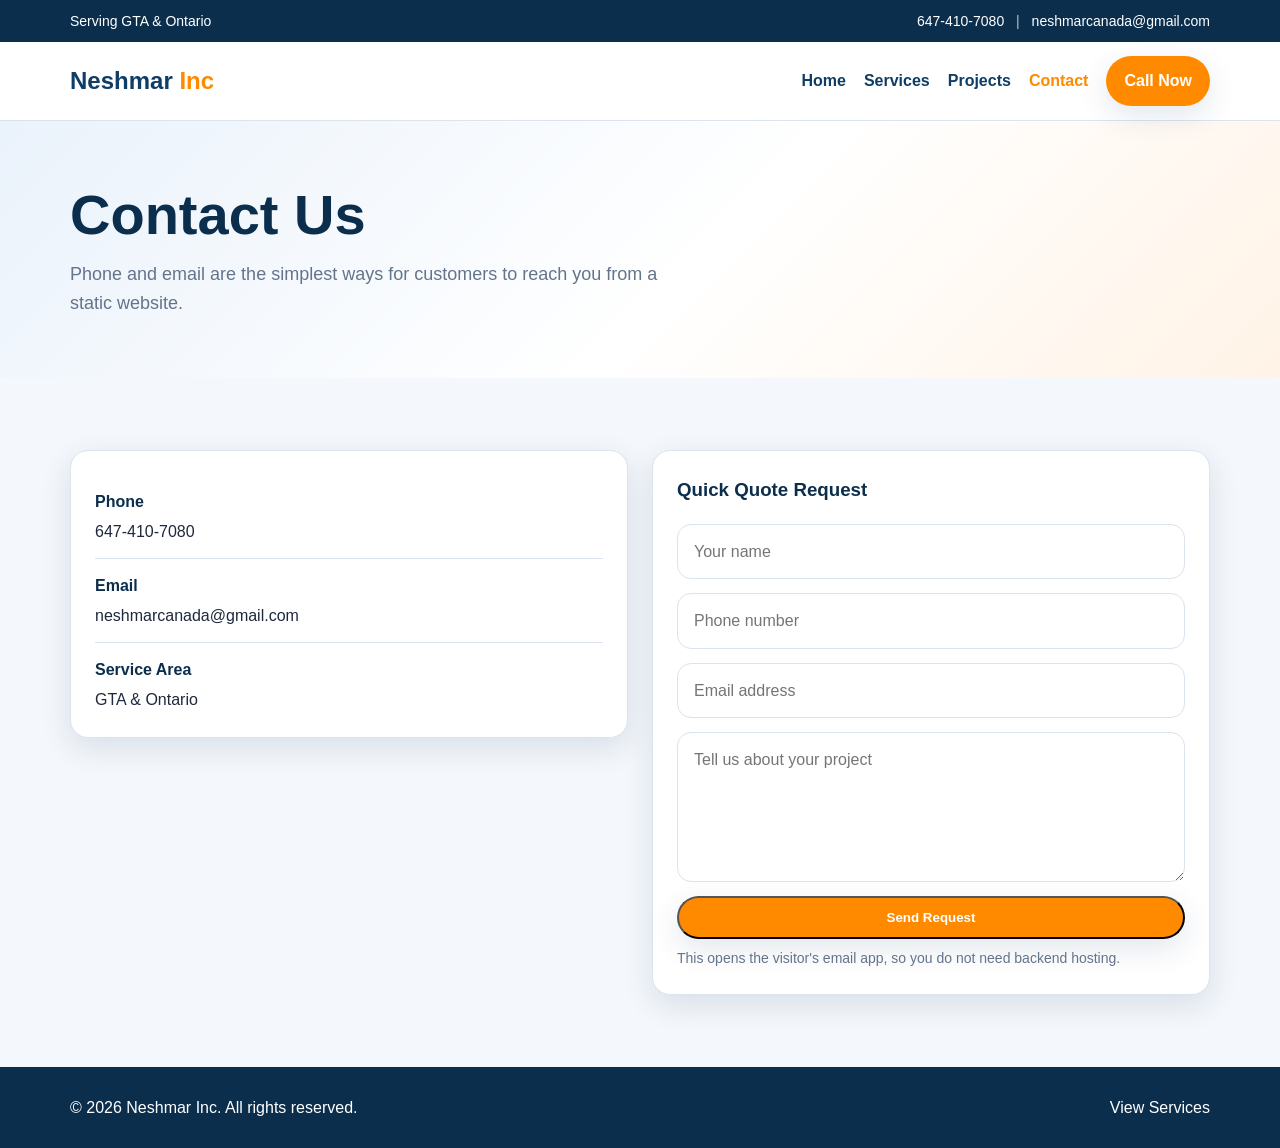
==== contact.html @ 776d4d1c "Add files via upload" ====
<!DOCTYPE html>
<html lang="en">
<head>
  <meta charset="UTF-8" />
  <meta name="viewport" content="width=device-width, initial-scale=1.0" />
  <title>Contact | Neshmar Inc</title>
  <meta name="description" content="Contact Neshmar Inc by phone or email for network cabling, fiber, CCTV, and WiFi installation quotes." />
  <link rel="stylesheet" href="style.css" />
</head>
<body>
  <div class="topbar">
    <div class="container topbar-inner">
      <div>Serving GTA & Ontario</div>
      <div>
        <a href="tel:16474107080">647-410-7080</a>
        <span class="sep">|</span>
        <a href="mailto:neshmarcanada@gmail.com">neshmarcanada@gmail.com</a>
      </div>
    </div>
  </div>

  <header class="nav-wrap">
    <div class="container nav">
      <a class="brand" href="index.html">Neshmar<span> Inc</span></a>
      <nav class="menu">
        <a href="index.html">Home</a>
        <a href="services.html">Services</a>
        <a href="projects.html">Projects</a>
        <a href="contact.html" class="active">Contact</a>
        <a class="btn btn-primary" href="tel:16474107080">Call Now</a>
      </nav>
    </div>
  </header>

  <main>
    <section class="page-hero small-hero">
      <div class="container">
        <h1>Contact Us</h1>
        <p>Phone and email are the simplest ways for customers to reach you from a static website.</p>
      </div>
    </section>

    <section>
      <div class="container contact-grid">
        <div class="contact-card">
          <div class="contact-item">
            <strong>Phone</strong>
            <a href="tel:16474107080">647-410-7080</a>
          </div>
          <div class="contact-item">
            <strong>Email</strong>
            <a href="mailto:neshmarcanada@gmail.com">neshmarcanada@gmail.com</a>
          </div>
          <div class="contact-item" style="border-bottom:0; padding-bottom:0;">
            <strong>Service Area</strong>
            GTA & Ontario
          </div>
        </div>

        <div class="contact-card">
          <h3 style="margin-top:0; color:var(--primary-dark)">Quick Quote Request</h3>
          <form id="quoteForm">
            <input type="text" id="name" placeholder="Your name" />
            <input type="text" id="phone" placeholder="Phone number" />
            <input type="email" id="email" placeholder="Email address" />
            <textarea id="message" placeholder="Tell us about your project"></textarea>
            <button class="btn btn-primary" type="submit">Send Request</button>
          </form>
          <div class="form-note">This opens the visitor's email app, so you do not need backend hosting.</div>
        </div>
      </div>
    </section>
  </main>

  <footer class="footer">
    <div class="container footer-inner">
      <div>© 2026 Neshmar Inc. All rights reserved.</div>
      <div><a href="services.html">View Services</a></div>
    </div>
  </footer>

  <script>
    document.getElementById('quoteForm').addEventListener('submit', function (e) {
      e.preventDefault();
      const name = document.getElementById('name').value.trim();
      const phone = document.getElementById('phone').value.trim();
      const email = document.getElementById('email').value.trim();
      const message = document.getElementById('message').value.trim();

      const subject = encodeURIComponent('Quote Request - Neshmar Inc Website');
      const body = encodeURIComponent(
        'Name: ' + name + '\n' +
        'Phone: ' + phone + '\n' +
        'Email: ' + email + '\n\n' +
        'Project Details:\n' + message
      );

      window.location.href = 'mailto:neshmarcanada@gmail.com?subject=' + subject + '&body=' + body;
    });
  </script>
</body>
</html>
---- style.css ----
:root {
  --primary: #0f3d66;
  --primary-dark: #0b2e4d;
  --accent: #ff8a00;
  --bg: #f4f7fb;
  --card: #ffffff;
  --text: #1e293b;
  --muted: #64748b;
  --border: #dbe3ee;
  --shadow: 0 10px 30px rgba(15, 61, 102, 0.12);
  --radius: 18px;
  --max: 1140px;
}

* { box-sizing: border-box; }
html { scroll-behavior: smooth; }
body {
  margin: 0;
  font-family: Arial, Helvetica, sans-serif;
  color: var(--text);
  background: var(--bg);
  line-height: 1.6;
}

a { color: inherit; text-decoration: none; }
img { max-width: 100%; display: block; }

.container {
  width: min(var(--max), calc(100% - 32px));
  margin: 0 auto;
}

.topbar {
  background: var(--primary-dark);
  color: #fff;
  font-size: 14px;
}

.topbar-inner {
  display: flex;
  justify-content: space-between;
  gap: 16px;
  padding: 10px 0;
  flex-wrap: wrap;
}

.sep { margin: 0 8px; opacity: 0.7; }

.nav-wrap {
  position: sticky;
  top: 0;
  z-index: 50;
  background: rgba(255,255,255,0.96);
  backdrop-filter: blur(10px);
  border-bottom: 1px solid var(--border);
}

.nav {
  display: flex;
  align-items: center;
  justify-content: space-between;
  gap: 16px;
  padding: 14px 0;
}

.brand {
  font-size: 24px;
  font-weight: 800;
  color: var(--primary);
}

.brand span { color: var(--accent); }

.menu {
  display: flex;
  gap: 18px;
  flex-wrap: wrap;
  align-items: center;
  font-weight: 600;
  color: var(--primary);
}

.menu a.active { color: var(--accent); }

.btn {
  display: inline-flex;
  align-items: center;
  justify-content: center;
  padding: 12px 18px;
  border-radius: 999px;
  font-weight: 700;
  transition: 0.2s ease;
}

.btn-primary {
  background: var(--accent);
  color: #fff;
  box-shadow: var(--shadow);
}

.btn-secondary {
  background: #fff;
  color: var(--primary);
  border: 1px solid var(--border);
}

.hero,
.page-hero {
  background: linear-gradient(135deg, #eaf2fb 0%, #ffffff 55%, #fff3e6 100%);
}

.hero {
  padding: 72px 0 48px;
}

.small-hero {
  padding: 64px 0 36px;
}

.hero-grid {
  display: grid;
  grid-template-columns: 1.1fr 0.9fr;
  gap: 32px;
  align-items: center;
}

.eyebrow {
  display: inline-block;
  background: #e4eef9;
  color: var(--primary);
  font-weight: 700;
  padding: 8px 12px;
  border-radius: 999px;
  margin-bottom: 14px;
  font-size: 14px;
}

h1 {
  margin: 0 0 16px;
  font-size: clamp(34px, 5vw, 56px);
  line-height: 1.06;
  color: var(--primary-dark);
}

.hero p,
.page-hero p {
  font-size: 18px;
  color: var(--muted);
  margin: 0 0 24px;
  max-width: 60ch;
}

.hero-actions {
  display: flex;
  gap: 12px;
  flex-wrap: wrap;
  margin-bottom: 24px;
}

.hero-points {
  display: grid;
  grid-template-columns: repeat(2, minmax(0, 1fr));
  gap: 10px 18px;
  font-weight: 600;
  color: var(--primary);
}

.hero-card {
  background: var(--card);
  border: 1px solid var(--border);
  border-radius: 28px;
  box-shadow: var(--shadow);
  overflow: hidden;
}

.hero-visual {
  min-height: 460px;
  background: linear-gradient(rgba(15,61,102,.86), rgba(15,61,102,.7)), url('https://images.unsplash.com/photo-1516321497487-e288fb19713f?auto=format&fit=crop&w=1200&q=80') center/cover;
  display: flex;
  align-items: end;
  padding: 24px;
  color: #fff;
}

.hero-badge {
  background: rgba(255,255,255,.12);
  border: 1px solid rgba(255,255,255,.2);
  border-radius: 20px;
  padding: 18px;
  max-width: 320px;
}

.hero-badge p { color: #eef5ff; margin: 8px 0 0; font-size: 15px; }

section { padding: 72px 0; }
.soft-section { background: #edf3fa; }

.section-head {
  max-width: 760px;
  margin-bottom: 28px;
}

.section-head h2 {
  margin: 0 0 10px;
  color: var(--primary-dark);
  font-size: clamp(28px, 4vw, 40px);
}

.section-head p {
  margin: 0;
  color: var(--muted);
  font-size: 17px;
}

.cards {
  display: grid;
  grid-template-columns: repeat(3, minmax(0, 1fr));
  gap: 20px;
}

.card,
.contact-card {
  background: var(--card);
  border: 1px solid var(--border);
  border-radius: var(--radius);
  padding: 24px;
  box-shadow: var(--shadow);
}

.icon {
  width: 52px;
  height: 52px;
  border-radius: 14px;
  background: #eef5fc;
  display: grid;
  place-items: center;
  color: var(--primary);
  font-size: 24px;
  margin-bottom: 14px;
}

.card h3 { margin: 0 0 8px; color: var(--primary-dark); }
.card p { margin: 0; color: var(--muted); }

.industries {
  display: grid;
  grid-template-columns: repeat(3, minmax(0, 1fr));
  gap: 16px;
}

.industry {
  background: #fff;
  border: 1px solid var(--border);
  border-radius: 16px;
  padding: 18px;
  text-align: center;
  font-weight: 700;
  color: var(--primary);
  box-shadow: var(--shadow);
}

.gallery {
  display: grid;
  grid-template-columns: repeat(3, minmax(0, 1fr));
  gap: 16px;
}

.gallery-item {
  position: relative;
  min-height: 220px;
  border-radius: 18px;
  overflow: hidden;
  box-shadow: var(--shadow);
}

.gallery-item img {
  width: 100%;
  height: 100%;
  object-fit: cover;
}

.gallery-item span {
  position: absolute;
  left: 14px;
  bottom: 14px;
  background: rgba(15,61,102,.88);
  color: #fff;
  padding: 8px 12px;
  border-radius: 999px;
  font-size: 13px;
  font-weight: 700;
}

.contact-grid {
  display: grid;
  grid-template-columns: 1fr 1fr;
  gap: 24px;
  align-items: start;
}

.contact-item {
  padding: 14px 0;
  border-bottom: 1px solid var(--border);
}

.contact-item strong {
  display: block;
  color: var(--primary-dark);
  margin-bottom: 4px;
}

form {
  display: grid;
  gap: 14px;
}

input, textarea {
  width: 100%;
  border: 1px solid var(--border);
  border-radius: 14px;
  padding: 14px 16px;
  font: inherit;
  background: #fff;
}

textarea { min-height: 150px; resize: vertical; }
.form-note { color: var(--muted); font-size: 14px; margin-top: 8px; }

.footer {
  background: var(--primary-dark);
  color: #fff;
  padding: 28px 0;
}

.footer-inner {
  display: flex;
  justify-content: space-between;
  gap: 16px;
  flex-wrap: wrap;
  align-items: center;
}

@media (max-width: 980px) {
  .hero-grid,
  .cards,
  .industries,
  .gallery,
  .contact-grid {
    grid-template-columns: 1fr 1fr;
  }

  .hero-grid { grid-template-columns: 1fr; }
}

@media (max-width: 680px) {
  .menu { display: none; }
  .hero-points,
  .cards,
  .industries,
  .gallery,
  .contact-grid {
    grid-template-columns: 1fr;
  }
  .hero { padding-top: 48px; }
  section { padding: 56px 0; }
}
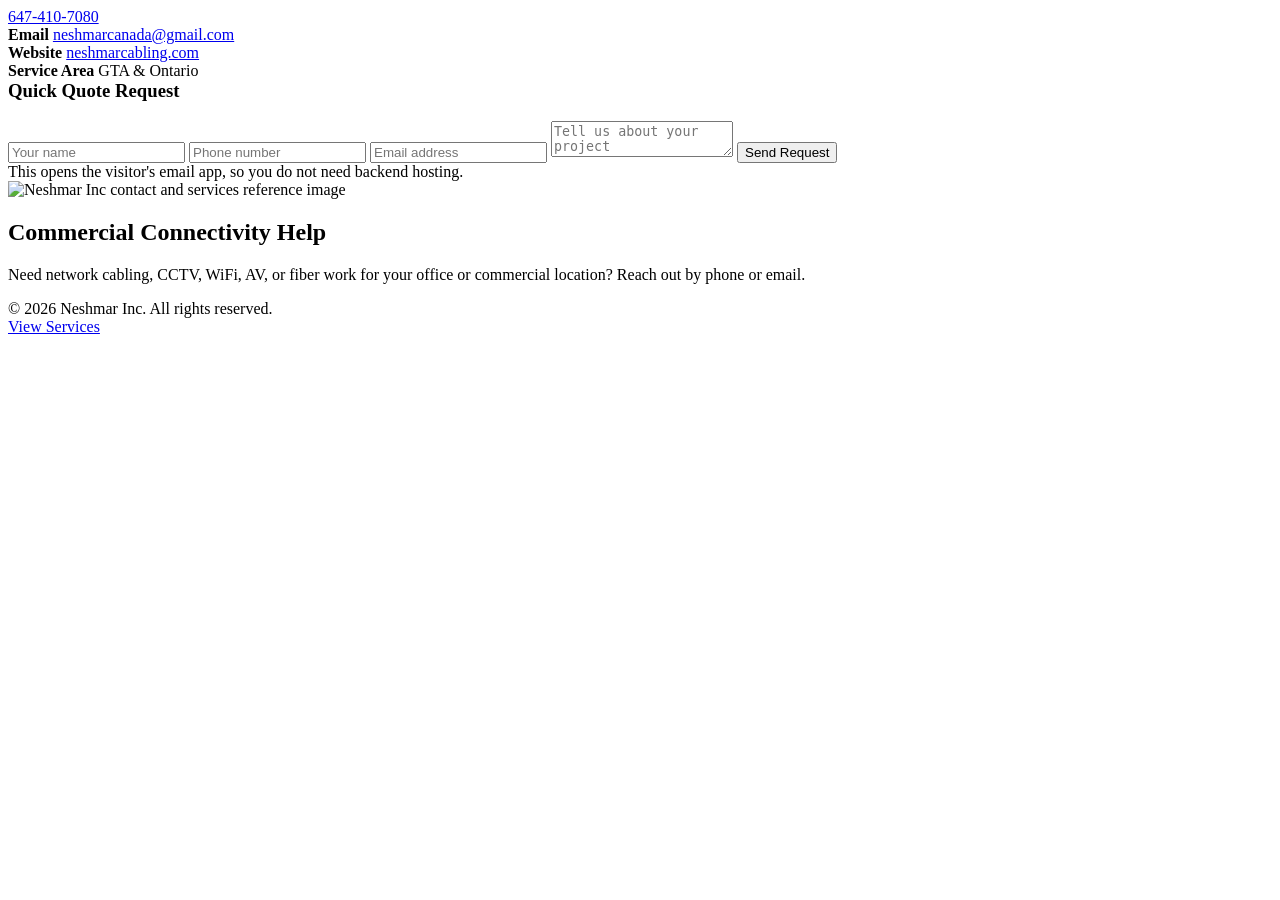
==== commit bdfcea2d: "Update contact.html" ====
--- a/contact.html
+++ b/contact.html
@@ -1,55 +1,13 @@
 <!DOCTYPE html>
-<html lang="en">
-<head>
-  <meta charset="UTF-8" />
-  <meta name="viewport" content="width=device-width, initial-scale=1.0" />
-  <title>Contact | Neshmar Inc</title>
-  <meta name="description" content="Contact Neshmar Inc by phone or email for network cabling, fiber, CCTV, and WiFi installation quotes." />
-  <link rel="stylesheet" href="style.css" />
-</head>
-<body>
-  <div class="topbar">
-    <div class="container topbar-inner">
-      <div>Serving GTA & Ontario</div>
-      <div>
-        <a href="tel:16474107080">647-410-7080</a>
-        <span class="sep">|</span>
-        <a href="mailto:neshmarcanada@gmail.com">neshmarcanada@gmail.com</a>
-      </div>
-    </div>
-  </div>
-
-  <header class="nav-wrap">
-    <div class="container nav">
-      <a class="brand" href="index.html">Neshmar<span> Inc</span></a>
-      <nav class="menu">
-        <a href="index.html">Home</a>
-        <a href="services.html">Services</a>
-        <a href="projects.html">Projects</a>
-        <a href="contact.html" class="active">Contact</a>
-        <a class="btn btn-primary" href="tel:16474107080">Call Now</a>
-      </nav>
-    </div>
-  </header>
-
-  <main>
-    <section class="page-hero small-hero">
-      <div class="container">
-        <h1>Contact Us</h1>
-        <p>Phone and email are the simplest ways for customers to reach you from a static website.</p>
-      </div>
-    </section>
-
-    <section>
-      <div class="container contact-grid">
-        <div class="contact-card">
-          <div class="contact-item">
-            <strong>Phone</strong>
             <a href="tel:16474107080">647-410-7080</a>
           </div>
           <div class="contact-item">
             <strong>Email</strong>
             <a href="mailto:neshmarcanada@gmail.com">neshmarcanada@gmail.com</a>
+          </div>
+          <div class="contact-item">
+            <strong>Website</strong>
+            <a href="https://neshmarcabling.com">neshmarcabling.com</a>
           </div>
           <div class="contact-item" style="border-bottom:0; padding-bottom:0;">
             <strong>Service Area</strong>
@@ -67,6 +25,20 @@
             <button class="btn btn-primary" type="submit">Send Request</button>
           </form>
           <div class="form-note">This opens the visitor's email app, so you do not need backend hosting.</div>
+        </div>
+      </div>
+    </section>
+
+    <section class="soft-section">
+      <div class="container two-col-feature">
+        <div class="feature-image-card">
+          <img src="flyer-reference.png" alt="Neshmar Inc contact and services reference image" />
+        </div>
+        <div class="feature-text">
+          <div class="section-head compact-head">
+            <h2>Commercial Connectivity Help</h2>
+            <p>Need network cabling, CCTV, WiFi, AV, or fiber work for your office or commercial location? Reach out by phone or email.</p>
+          </div>
         </div>
       </div>
     </section>
